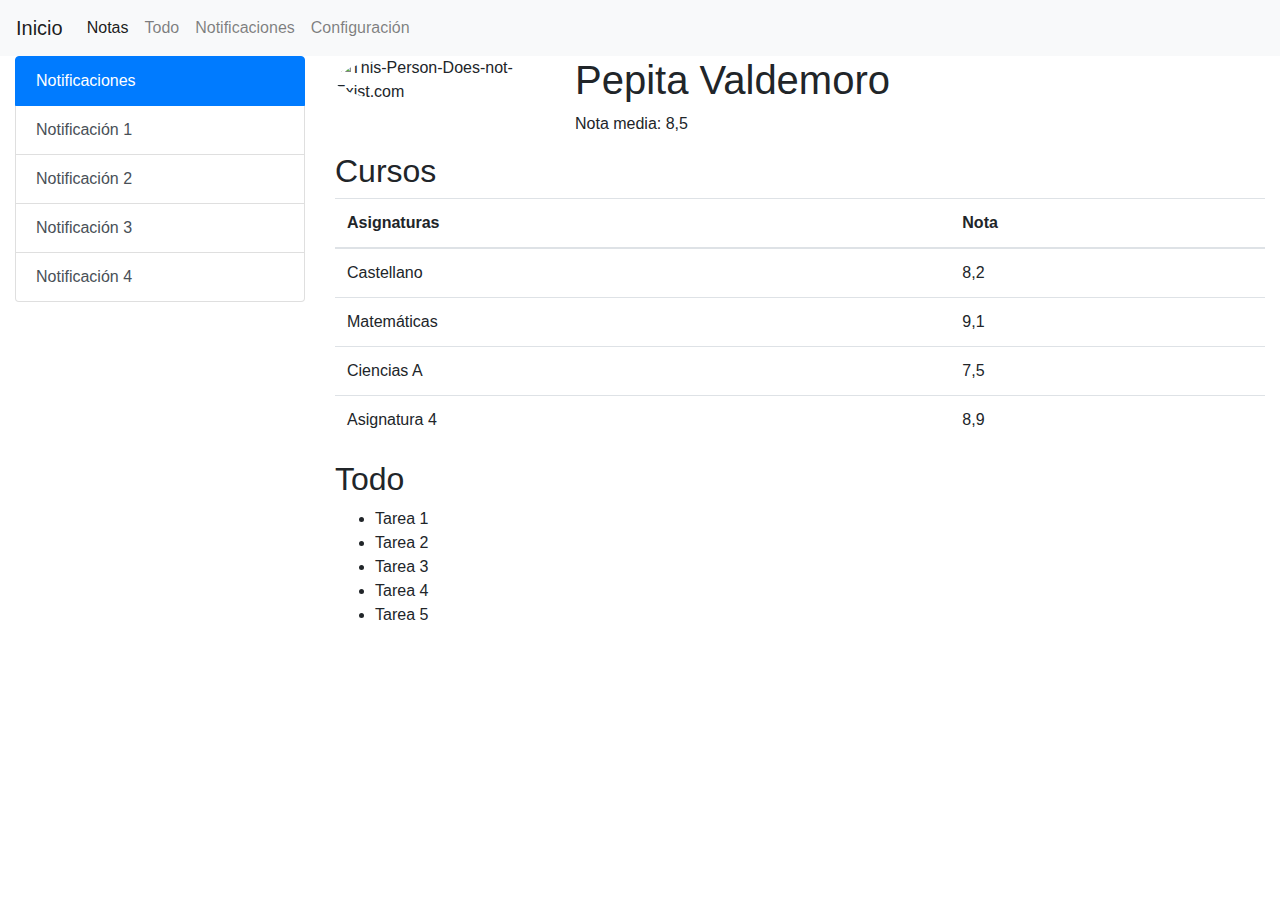
==== inicio.html @ 5144dba3 "Update inicio.html" ====
<!DOCTYPE html>
<html lang="es">
<head>
    <title>Página de inicio de Moodle</title>
    <meta charset="utf-8">
    <meta name="viewport" content="width=device-width, initial-scale=1">
    <link rel="stylesheet" href="https://stackpath.bootstrapcdn.com/bootstrap/4.3.1/css/bootstrap.min.css">
    <link rel="stylesheet" href="styles.css">
</head>
<body>
<nav class="navbar navbar-expand-lg navbar-light bg-light">
    <a class="navbar-brand" href="#">Inicio</a>
    <button class="navbar-toggler" type="button" data-toggle="collapse" data-target="#navbarNav" aria-controls="navbarNav" aria-expanded="false" aria-label="Toggle navigation">
        <span class="navbar-toggler-icon"></span>
    </button>
    <div class="collapse navbar-collapse" id="navbarNav">
        <ul class="navbar-nav">
            <li class="nav-item active">
                <a class="nav-link" href="dashboard.html">Notas</a>
            </li>
            <li class="nav-item">
                <a class="nav-link" href="#todo">Todo</a>
            </li>
            <li class="nav-item">
                <a class="nav-link" href="#notif">Notificaciones</a>
            </li>
            <li class="nav-item">
                <a class="nav-link" href="conf.html">Configuración</a>
            </li>
        </ul>
    </div>
</nav>
<div class="container-fluid">
    <div class="row">
        <div class="col-lg-3 col-md-4 col-sm-6 sidebar">
            <div class="list-group" id="notif">
                <a href="#" class="list-group-item list-group-item-action active">
                    Notificaciones
                </a>
                <a href="#" class="list-group-item list-group-item-action">Notificación 1</a>
                <a href="#" class="list-group-item list-group-item-action">Notificación 2</a>
                <a href="#" class="list-group-item list-group-item-action">Notificación 3</a>
                <a href="#" class="list-group-item list-group-item-action">Notificación 4</a>
            </div>
        </div>
        <div class="col-lg-9 col-md-8 col-sm-6">
            <div class="row">
                <div class="col-sm-3">
                    <img src="avatar.png" alt="This-Person-Does-not-Exist.com" class="img-fluid rounded-circle">
                </div>
                <div class="col-sm-9">
                    <h1>Pepita Valdemoro</h1>
                    <p>Nota media: 8,5</p>
                </div>
            </div>
            <h2>Cursos</h2>
            <table class="table">
                <thead>
                <tr>
                    <th>Asignaturas</th>
                    <th>Nota</th>
                </tr>
                </thead>
                <tbody>
                <tr>

                    <td>Castellano</td>


                    <td>8,2</td>
                </tr>
                <tr>
                    <td>Matemáticas</td>
                    <td>9,1</td>
                </tr>
                <tr>
                    <td>Ciencias A</td>
                    <td>7,5</td>
                </tr>
                <tr>
                    <td>Asignatura 4</td>
                    <td>8,9</td>
                </tr>
                </tbody>
            </table>
            <h2 id="todo">Todo</h2>
            <ul>
                <li>Tarea 1</li>
                <li>Tarea 2</li>
                <li>Tarea 3</li>
                <li>Tarea 4</li>
                <li>Tarea 5</li>
            </ul>
        </div>
    </div>
</div>
<script src="https://code.jquery.com/jquery-3.3.1.slim.min.js"></script>
<script src="https://cdnjs.cloudflare.com/ajax/libs/popper.js/1.14.7/umd/popper.min.js"></script>
<script src="https://stackpath.bootstrapcdn.com/bootstrap/4.3.1/js/bootstrap.min.js"></script>
</body>
</html>
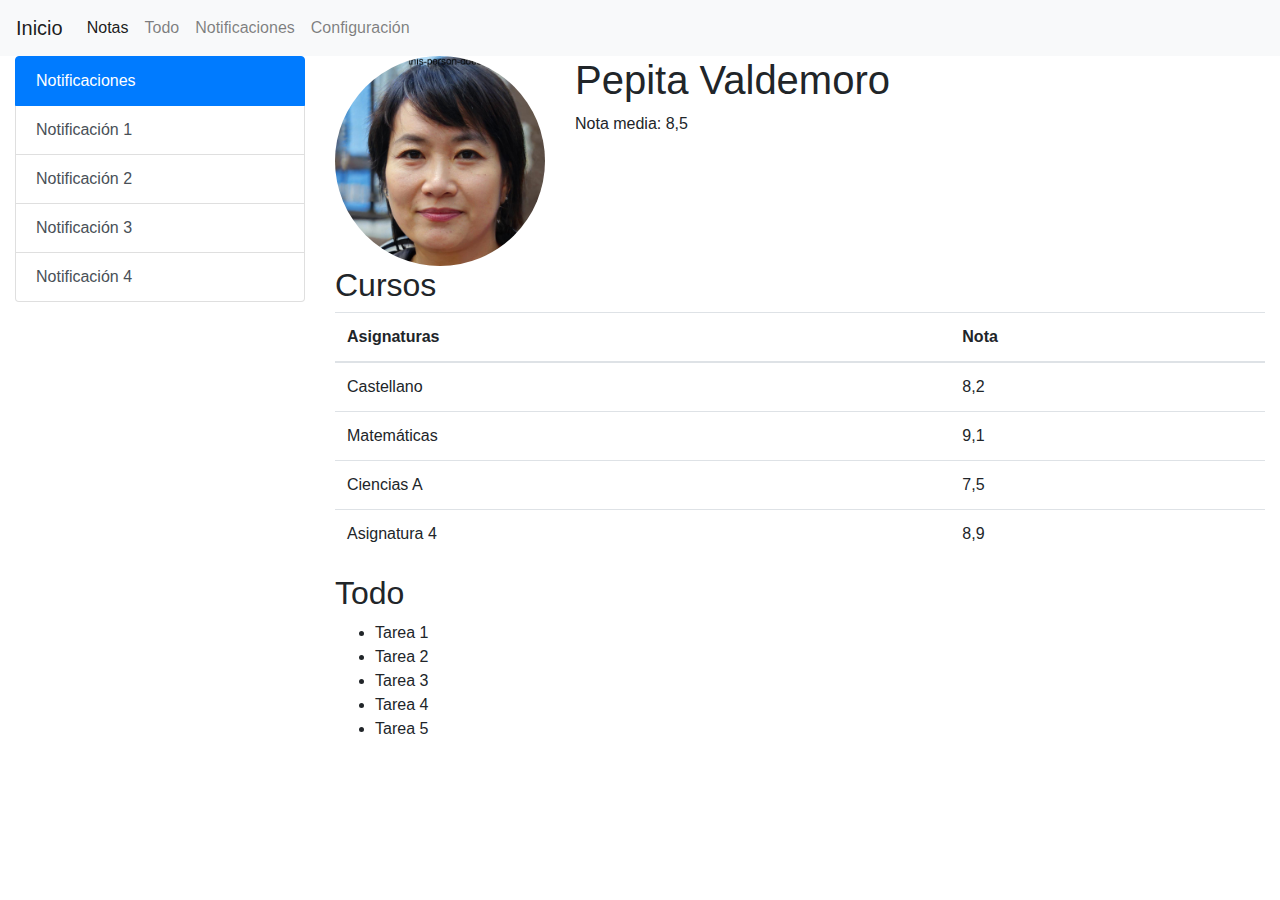
==== commit f81b3077: "Update fix inicio.html" ====
--- a/inicio.html
+++ b/inicio.html
@@ -46,7 +46,7 @@
         <div class="col-lg-9 col-md-8 col-sm-6">
             <div class="row">
                 <div class="col-sm-3">
-                    <img src="avatar.png" alt="This-Person-Does-not-Exist.com" class="img-fluid rounded-circle">
+                    <img src="src/avatar.png" alt="This-Person-Does-not-Exist.com" class="img-fluid rounded-circle">
                 </div>
                 <div class="col-sm-9">
                     <h1>Pepita Valdemoro</h1>
